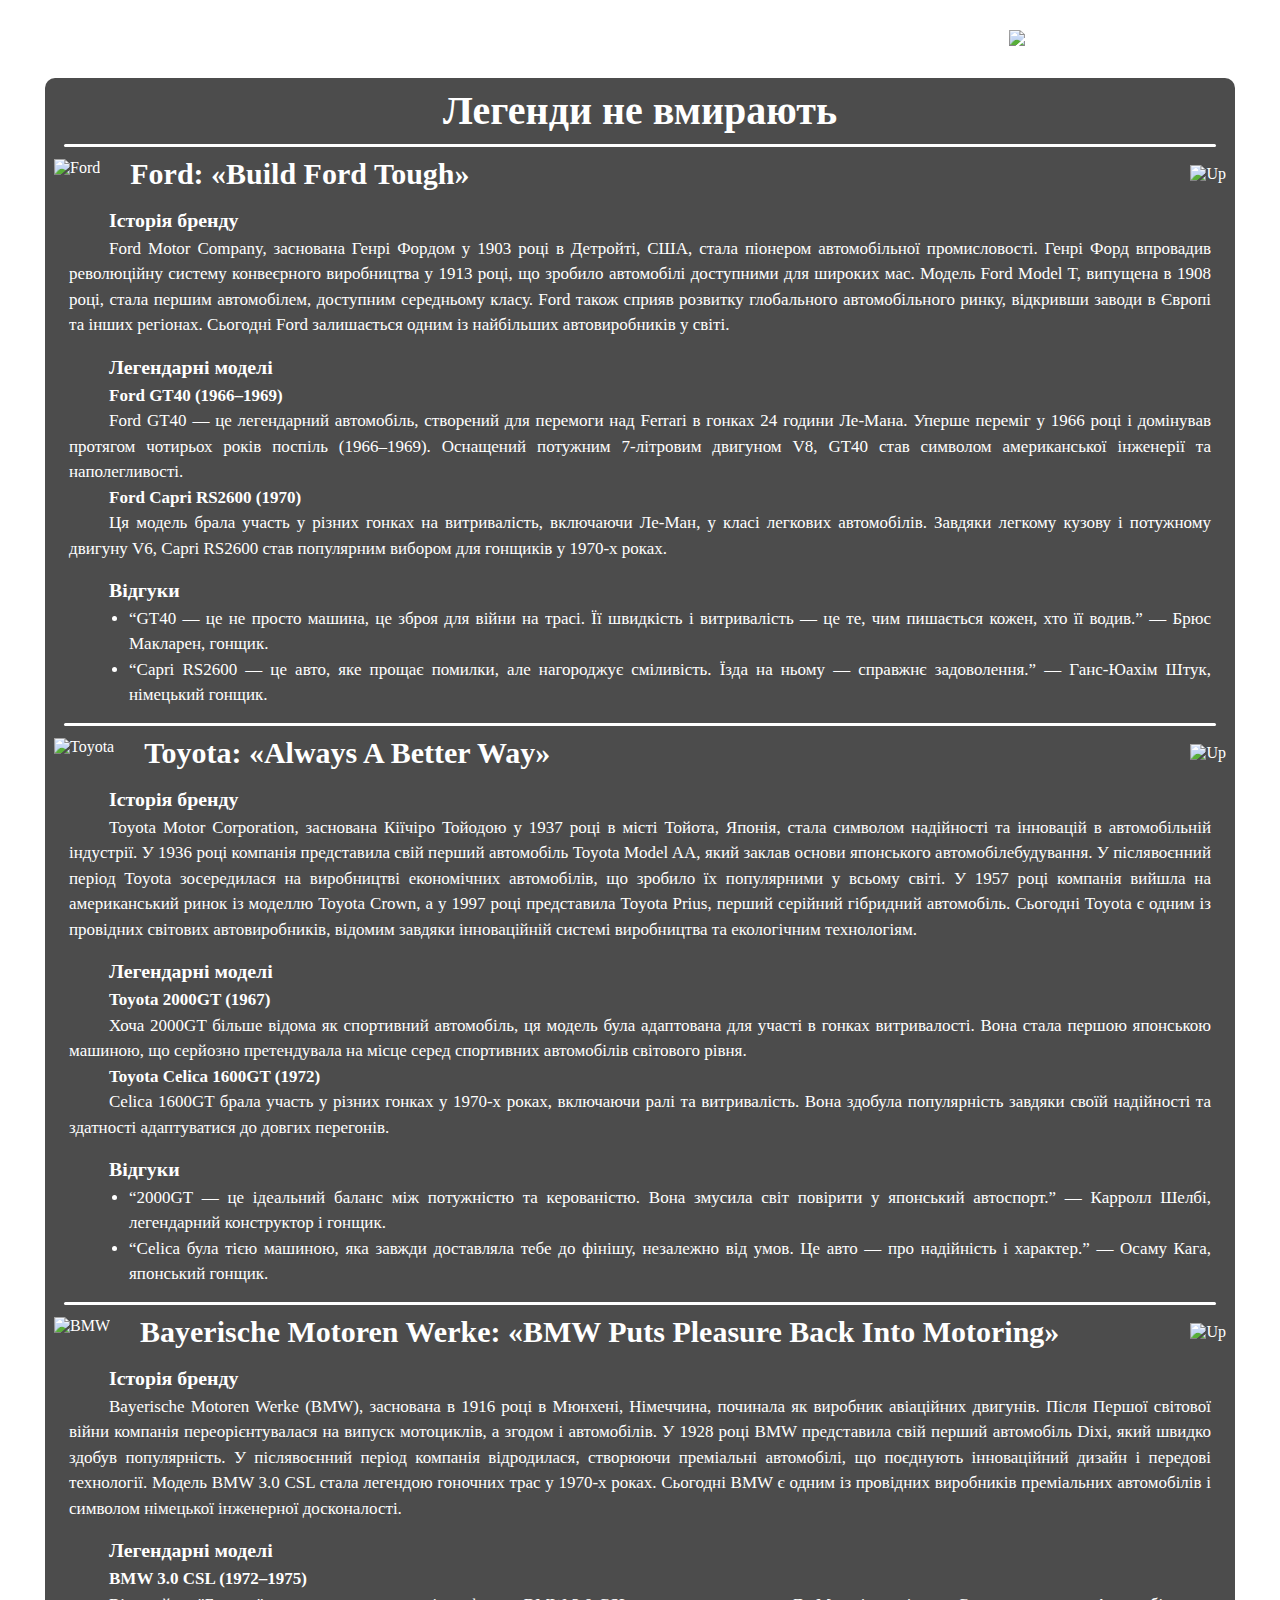
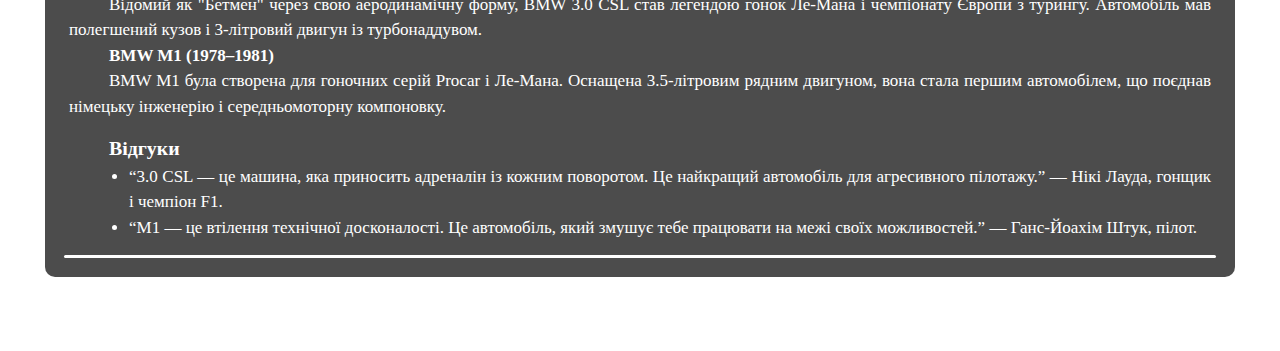
==== index.html @ 0688f24f "Add footer" ====
<!DOCTYPE html>
<html lang="en">
<head>
  <meta charset="UTF-8">
  <meta name="viewport" content="width=device-width, initial-scale=1.0">
  <link rel="stylesheet" href="./assets/css/style.css"/>
  <link type="image/x-icon" href="/assets/images/icons/AutoShop.webp" rel="shortcut icon" />
  <link type="Image/x-icon" href="./assets/images/icons/AutoShop.webp" rel="icon" />
  <title>Car Shop</title>
</head>
<body>
  <header>  
    <menu>
      <nav>
        <ul class="nav__ul">
          <li class="nav__li"><a href="#Ford">Ford</a></li>
          <li class="nav__li"><a href="#Toyota">Toyota</a></li>
          <li class="nav__li"><a href="#BMW">BMW</a></li>
        </ul>
          <a href="index.html">
            <img class="nav__logo" id="top" src="./assets/images/icons/AutoShop.webp" alt="AutoShop">
          </a>
      </nav>
    </menu>
  </header>

  <main>
    <h1 class="main_title">Легенди не вмирають</h1>
    <div class="separation"></div>
    <article>
      <section class="article__title" id="Ford">
        <img class="article__title__img" src="./assets/images/icons/Ford.png" alt="Ford">
        <h2>Ford: «Build Ford Tough»</h2>
        <a style="margin-left: auto;" href="#top"><img class="article__title__upIco" src="./assets/images/icons/upIco.png" alt="Up"></a>
      </section>
      <section class="section">
        <h3>Історія бренду</h3>
        <p>Ford Motor Company, заснована Генрі Фордом у 1903 році в Детройті, США, стала піонером автомобільної промисловості. Генрі Форд впровадив революційну систему конвеєрного виробництва у 1913 році, що зробило автомобілі доступними для широких мас. Модель Ford Model T, випущена в 1908 році, стала першим автомобілем, доступним середньому класу. Ford також сприяв розвитку глобального автомобільного ринку, відкривши заводи в Європі та інших регіонах. Сьогодні Ford залишається одним із найбільших автовиробників у світі.</p>
      </section>
      <section class="section">
        <h3>Легендарні моделі</h3>
        <h4>Ford GT40 (1966–1969)</h4>
        <p>Ford GT40 — це легендарний автомобіль, створений для перемоги над Ferrari в гонках 24 години Ле-Мана. Уперше переміг у 1966 році і домінував протягом чотирьох років поспіль (1966–1969). Оснащений потужним 7-літровим двигуном V8, GT40 став символом американської інженерії та наполегливості.</p>
        <h4>Ford Capri RS2600 (1970)</h4>
        <p>Ця модель брала участь у різних гонках на витривалість, включаючи Ле-Ман, у класі легкових автомобілів. Завдяки легкому кузову і потужному двигуну V6, Capri RS2600 став популярним вибором для гонщиків у 1970-х роках.</p>
      </section>
      <section class="section">
        <h3>Відгуки</h3>
        <ul class="section__ul">
          <li><q>GT40 — це не просто машина, це зброя для війни на трасі. Її швидкість і витривалість — це те, чим пишається кожен, хто її водив.</q> — Брюс Макларен, гонщик.</q></li>
          <li><q>Capri RS2600 — це авто, яке прощає помилки, але нагороджує сміливість. Їзда на ньому — справжнє задоволення.</q> — Ганс-Юахім Штук, німецький гонщик.</li>
        </ul>
      </section>
    </article>
    <div class="separation"></div>

    <article id="Toyota">
      <section class="article__title">
        <img class="article__title__img" src="./assets/images/icons/Toyota.png" alt="Toyota">
        <h2>Toyota: «Always A Better Way»</h2>
        <a style="margin-left: auto;" href="#top"><img class="article__title__upIco" src="./assets/images/icons/upIco.png" alt="Up"></a>
      </section>
      <section class="section">
        <h3>Історія бренду</h3>
        <p>Toyota Motor Corporation, заснована Кіїчіро Тойодою у 1937 році в місті Тойота, Японія, стала символом надійності та інновацій в автомобільній індустрії. У 1936 році компанія представила свій перший автомобіль Toyota Model AA, який заклав основи японського автомобілебудування. У післявоєнний період Toyota зосередилася на виробництві економічних автомобілів, що зробило їх популярними у всьому світі. У 1957 році компанія вийшла на американський ринок із моделлю Toyota Crown, а у 1997 році представила Toyota Prius, перший серійний гібридний автомобіль. Сьогодні Toyota є одним із провідних світових автовиробників, відомим завдяки інноваційній системі виробництва та екологічним технологіям.</p>
      </section>
      <section class="section">
        <h3>Легендарні моделі</h3>
        <h4>Toyota 2000GT (1967)</h4>
        <p>Хоча 2000GT більше відома як спортивний автомобіль, ця модель була адаптована для участі в гонках витривалості. Вона стала першою японською машиною, що серйозно претендувала на місце серед спортивних автомобілів світового рівня.</p>
        <h4>Toyota Celica 1600GT (1972)</h4>
        <p>Celica 1600GT брала участь у різних гонках у 1970-х роках, включаючи ралі та витривалість. Вона здобула популярність завдяки своїй надійності та здатності адаптуватися до довгих перегонів.</p>
      </section>
      <section class="section">
        <h3>Відгуки</h3>
        <ul class="section__ul">
          <li><q>2000GT — це ідеальний баланс між потужністю та керованістю. Вона змусила світ повірити у японський автоспорт.</q> — Карролл Шелбі, легендарний конструктор і гонщик.</q></li>
          <li><q>Celica була тією машиною, яка завжди доставляла тебе до фінішу, незалежно від умов. Це авто — про надійність і характер.</q> — Осаму Кага, японський гонщик.</li>
        </ul>
      </section>
    </article>
    <div class="separation"></div>

    <article id="BMW">
      <section class="article__title">
        <img class="article__title__img" src="./assets/images/icons/BMW.png" alt="BMW">
        <h2>Bayerische Motoren Werke: «BMW Puts Pleasure Back Into Motoring»</h2>
        <a style="margin-left: auto;" href="#top"><img class="article__title__upIco" src="./assets/images/icons/upIco.png" alt="Up"></a>
      </section>
      <section class="section">
        <h3>Історія бренду</h3>
        <p>Bayerische Motoren Werke (BMW), заснована в 1916 році в Мюнхені, Німеччина, починала як виробник авіаційних двигунів. Після Першої світової війни компанія переорієнтувалася на випуск мотоциклів, а згодом і автомобілів. У 1928 році BMW представила свій перший автомобіль Dixi, який швидко здобув популярність. У післявоєнний період компанія відродилася, створюючи преміальні автомобілі, що поєднують інноваційний дизайн і передові технології. Модель BMW 3.0 CSL стала легендою гоночних трас у 1970-х роках. Сьогодні BMW є одним із провідних виробників преміальних автомобілів і символом німецької інженерної досконалості.</p>
      </section>
      <section class="section">
        <h3>Легендарні моделі</h3>
        <h4>BMW 3.0 CSL (1972–1975)</h4>
        <p>Відомий як "Бетмен" через свою аеродинамічну форму, BMW 3.0 CSL став легендою гонок Ле-Мана і чемпіонату Європи з турингу. Автомобіль мав полегшений кузов і 3-літровий двигун із турбонаддувом.</p>
        <h4>BMW M1 (1978–1981)</h4>
        <p>BMW M1 була створена для гоночних серій Procar і Ле-Мана. Оснащена 3.5-літровим рядним двигуном, вона стала першим автомобілем, що поєднав німецьку інженерію і середньомоторну компоновку.</p>
      </section>
      <section class="section">
        <h3>Відгуки</h3>
        <ul class="section__ul">
          <li><q>3.0 CSL — це машина, яка приносить адреналін із кожним поворотом. Це найкращий автомобіль для агресивного пілотажу.</q> — Нікі Лауда, гонщик і чемпіон F1.</q></li>
          <li><q>M1 — це втілення технічної досконалості. Це автомобіль, який змушує тебе працювати на межі своїх можливостей.</q> — Ганс-Йоахім Штук, пілот.</li>
        </ul>
      </section>
    </article>
    <div class="separation"></div>
    
  </main>

  <footer>
    <div>
      <h4>Адреса:</h4>
      <a target="_blank" href="https://www.google.com/search?client=opera-gx&q=%D0%94%D0%BD%D1%96%D0%BF%D1%80%D0%BE%D0%BF%D0%B5%D1%82%D1%80%D0%BE%D0%B2%D1%81%D1%8C%D0%BA%D0%B0+%D0%BE%D0%B1%D0%BB%D0%B0%D1%81%D1%82%D1%8C%2C+%D0%BC%D1%96%D1%81%D1%82%D0%BE+%D0%94%D0%BD%D1%96%D0%BF%D1%80%D0%BE%2C+%D0%BF%D1%80%D0%BE%D0%B2.+%D0%9F%D0%B0%D1%82%D0%BE%D1%80%D0%B6%D0%B8%D0%BD%D1%81%D1%8C%D0%BA%D0%BE%D0%B3%D0%BE%2C+94&sourceid=opera&ie=UTF-8&oe=UTF-8">Дніпропетровська область, місто Дніпро, пров. Паторжинського, 94</a>
    </div>
    <div>
      <h4>Контактні дані:</h4>
      <ul>
        <li><a href="tel:+380964523412">+380964523412</a></li>
        <li><a href="mailto:OldCarShop@gmail.com">OldCarShop@gmail.com</a></li>
      </ul>
    </div>
    <div>
      <h4>Сайт:</h4>
      <a target="_blank" href="http://127.0.0.1:5500">www.CarShop.com</a>
    </div>
  </footer>
</body>
</html>
---- assets/css/style.css ----
* {
    padding: 0;
    margin: 0;
    border: 0;
  }

body{
    background-attachment: fixed;
    background-image: url("../images/background/photo-1442188950719-e8a67aea613a.jpg");
    background-size: cover;
    background-position: center;
    color: white;
}

main{
    margin-left: 5vh;
    margin-right: 5vh;
    white-space: 10px;
    background: rgba(0, 0, 0, 0.7);
    padding: 1vh;
    border-radius: 10px;
}

nav{
    display: flex;
    justify-content: space-between;
    align-items: center;
    margin: 10px;   
}

ul{
    list-style-type:  none;
    padding-inline-start: none;
}

h1{
    font-size: 40px;
    text-align: center;
}

h2{
    font-size: 30px;
    text-align: center;
}

a{
    text-decoration: none;
    color: inherit;
    cursor: pointer;
}

.nav__ul{
    display: flex;
    justify-content: space-between;
    align-items: center;
    margin-left: 10vh;
    text-size-adjust: 100px;
}

.nav__li{
    margin-right: 15vh;
    font-size: 50px;
    font-family: 'Franklin Gothic Medium', 'Arial Narrow', Arial, sans-serif;
}

.nav__logo{
    margin-right: 180px;
    width: 100px;
    height: 100px;
}

.separation{
    height: 3px;
    background: white;
    border-radius: 19px;
    margin: 10px;
}

.article__title{
    display: flex;
    align-items: center;
    gap: 30px;
    justify-content: space-between;
}

.article__title__img{
    height: calc(30px * 1);
    object-fit: contain;
}

.article__title__upIco{
    height: calc(30px * 1);
    object-fit: contain;
    margin-left: auto;
}

.section{
    margin: 15px;
    text-align: justify;
    font-size: 17px;
    text-indent: 40px;
    line-height: 1.5;
}

.section__ul{
    list-style-type: disc;
    padding-inline-start: 10px;
    text-indent: 0px;
    margin-left: 50px;
}

footer{
    display: flex;
    justify-content: space-between;
    align-items: center;
    max-width: 100%;
    padding-top: 10px;
    padding-bottom: 10px;
    margin-left: 5vh;
    margin-right: 5vh;
  }
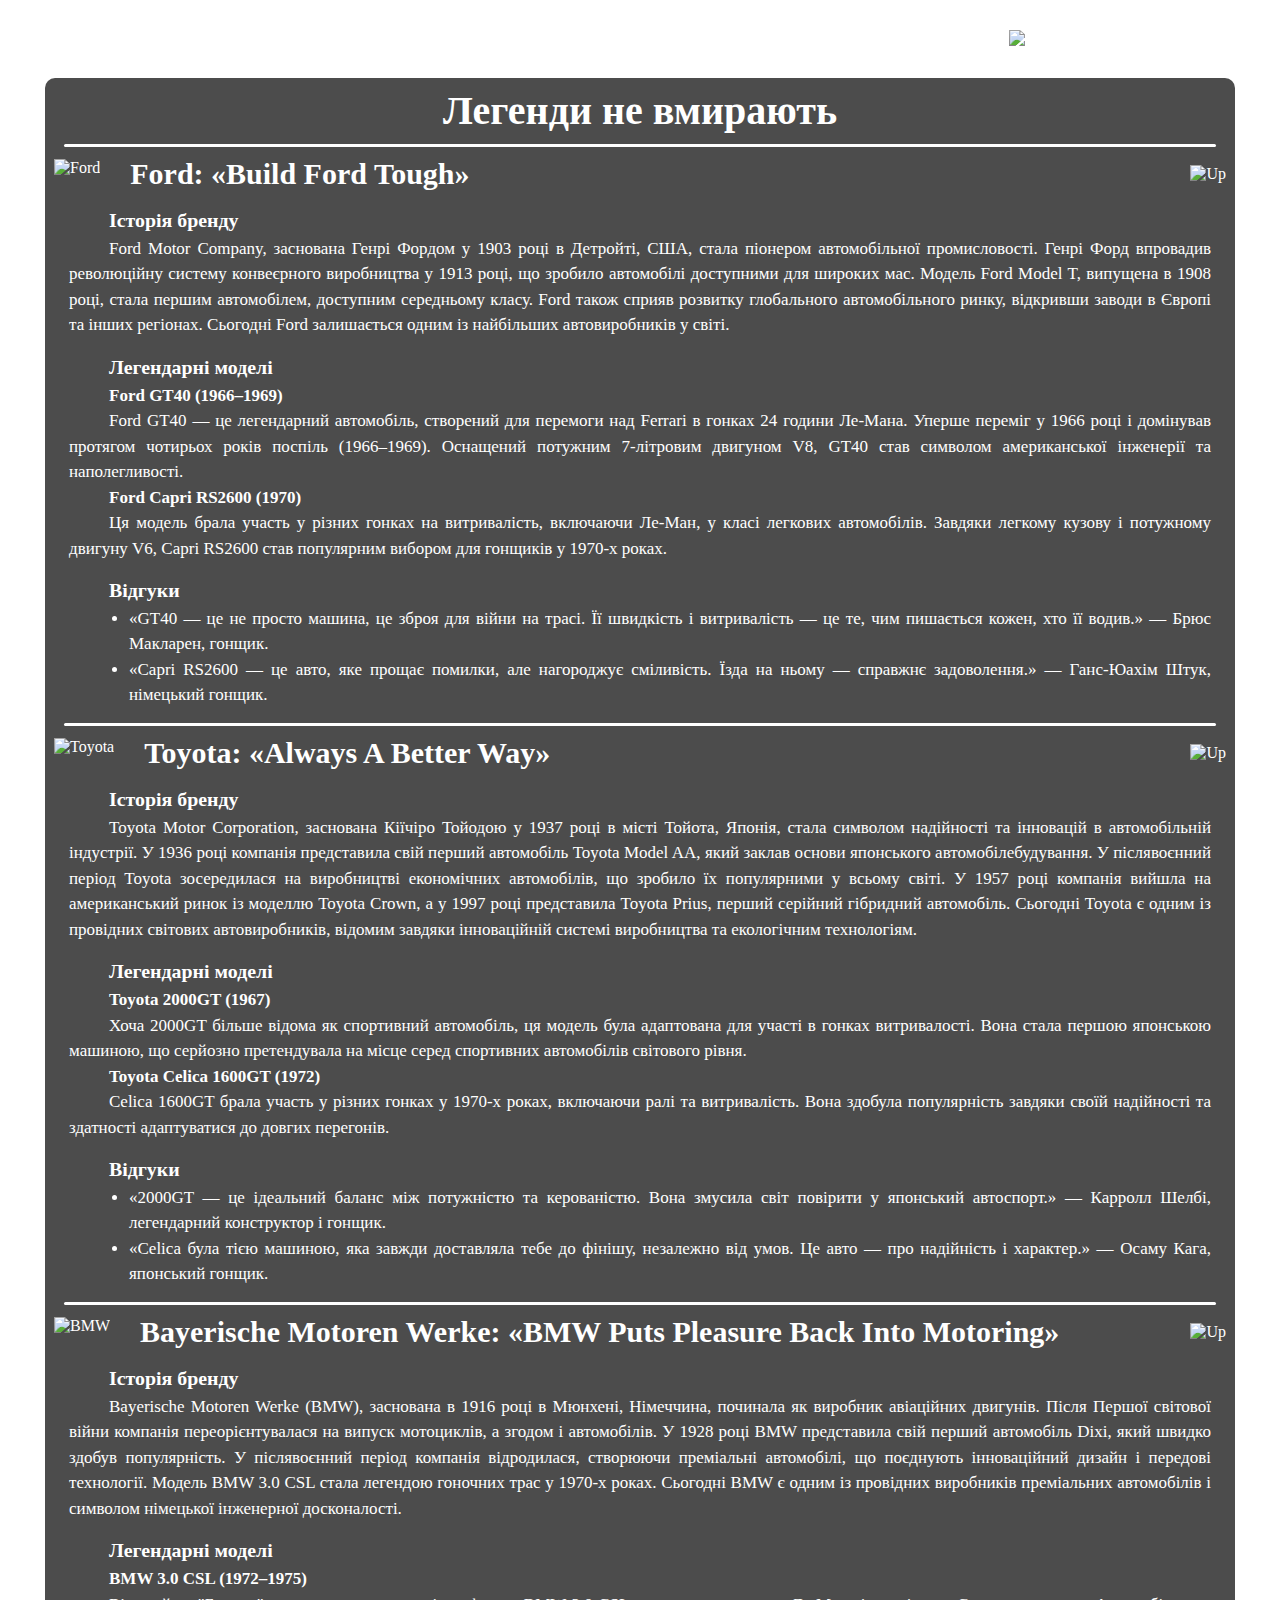
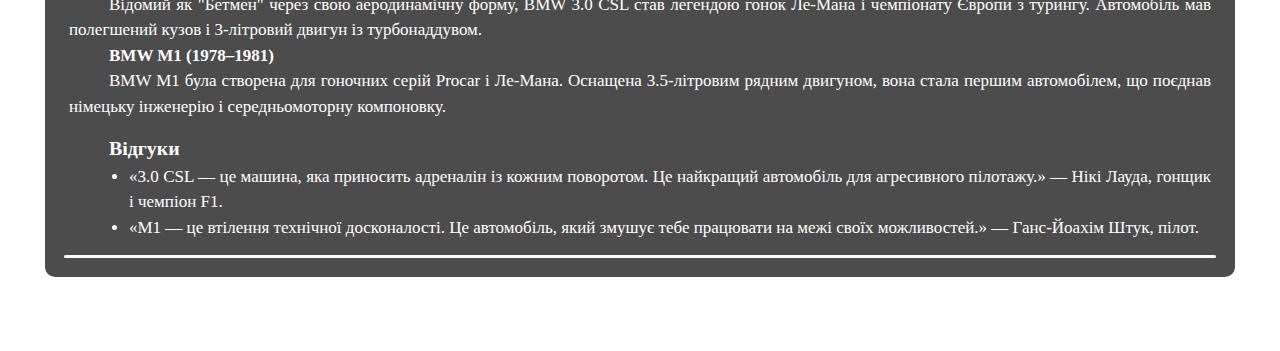
==== commit 2649ee00: "Fix validation errors" ====
--- a/index.html
+++ b/index.html
@@ -1,16 +1,15 @@
 <!DOCTYPE html>
-<html lang="en">
+<html lang="uk">
 <head>
   <meta charset="UTF-8">
   <meta name="viewport" content="width=device-width, initial-scale=1.0">
-  <link rel="stylesheet" href="./assets/css/style.css"/>
-  <link type="image/x-icon" href="/assets/images/icons/AutoShop.webp" rel="shortcut icon" />
-  <link type="Image/x-icon" href="./assets/images/icons/AutoShop.webp" rel="icon" />
+  <link rel="stylesheet" href="./assets/css/style.css">
+  <link type="image/x-icon" href="/assets/images/icons/AutoShop.webp" rel="shortcut icon">
+  <link type="Image/x-icon" href="./assets/images/icons/AutoShop.webp" rel="icon">
   <title>Car Shop</title>
 </head>
 <body>
   <header>  
-    <menu>
       <nav>
         <ul class="nav__ul">
           <li class="nav__li"><a href="#Ford">Ford</a></li>
@@ -21,7 +20,6 @@
             <img class="nav__logo" id="top" src="./assets/images/icons/AutoShop.webp" alt="AutoShop">
           </a>
       </nav>
-    </menu>
   </header>
 
   <main>
@@ -47,7 +45,7 @@
       <section class="section">
         <h3>Відгуки</h3>
         <ul class="section__ul">
-          <li><q>GT40 — це не просто машина, це зброя для війни на трасі. Її швидкість і витривалість — це те, чим пишається кожен, хто її водив.</q> — Брюс Макларен, гонщик.</q></li>
+          <li><q>GT40 — це не просто машина, це зброя для війни на трасі. Її швидкість і витривалість — це те, чим пишається кожен, хто її водив.</q> — Брюс Макларен, гонщик.</li>
           <li><q>Capri RS2600 — це авто, яке прощає помилки, але нагороджує сміливість. Їзда на ньому — справжнє задоволення.</q> — Ганс-Юахім Штук, німецький гонщик.</li>
         </ul>
       </section>
@@ -74,7 +72,7 @@
       <section class="section">
         <h3>Відгуки</h3>
         <ul class="section__ul">
-          <li><q>2000GT — це ідеальний баланс між потужністю та керованістю. Вона змусила світ повірити у японський автоспорт.</q> — Карролл Шелбі, легендарний конструктор і гонщик.</q></li>
+          <li><q>2000GT — це ідеальний баланс між потужністю та керованістю. Вона змусила світ повірити у японський автоспорт.</q> — Карролл Шелбі, легендарний конструктор і гонщик.</li>
           <li><q>Celica була тією машиною, яка завжди доставляла тебе до фінішу, незалежно від умов. Це авто — про надійність і характер.</q> — Осаму Кага, японський гонщик.</li>
         </ul>
       </section>
@@ -101,7 +99,7 @@
       <section class="section">
         <h3>Відгуки</h3>
         <ul class="section__ul">
-          <li><q>3.0 CSL — це машина, яка приносить адреналін із кожним поворотом. Це найкращий автомобіль для агресивного пілотажу.</q> — Нікі Лауда, гонщик і чемпіон F1.</q></li>
+          <li><q>3.0 CSL — це машина, яка приносить адреналін із кожним поворотом. Це найкращий автомобіль для агресивного пілотажу.</q> — Нікі Лауда, гонщик і чемпіон F1.</li>
           <li><q>M1 — це втілення технічної досконалості. Це автомобіль, який змушує тебе працювати на межі своїх можливостей.</q> — Ганс-Йоахім Штук, пілот.</li>
         </ul>
       </section>
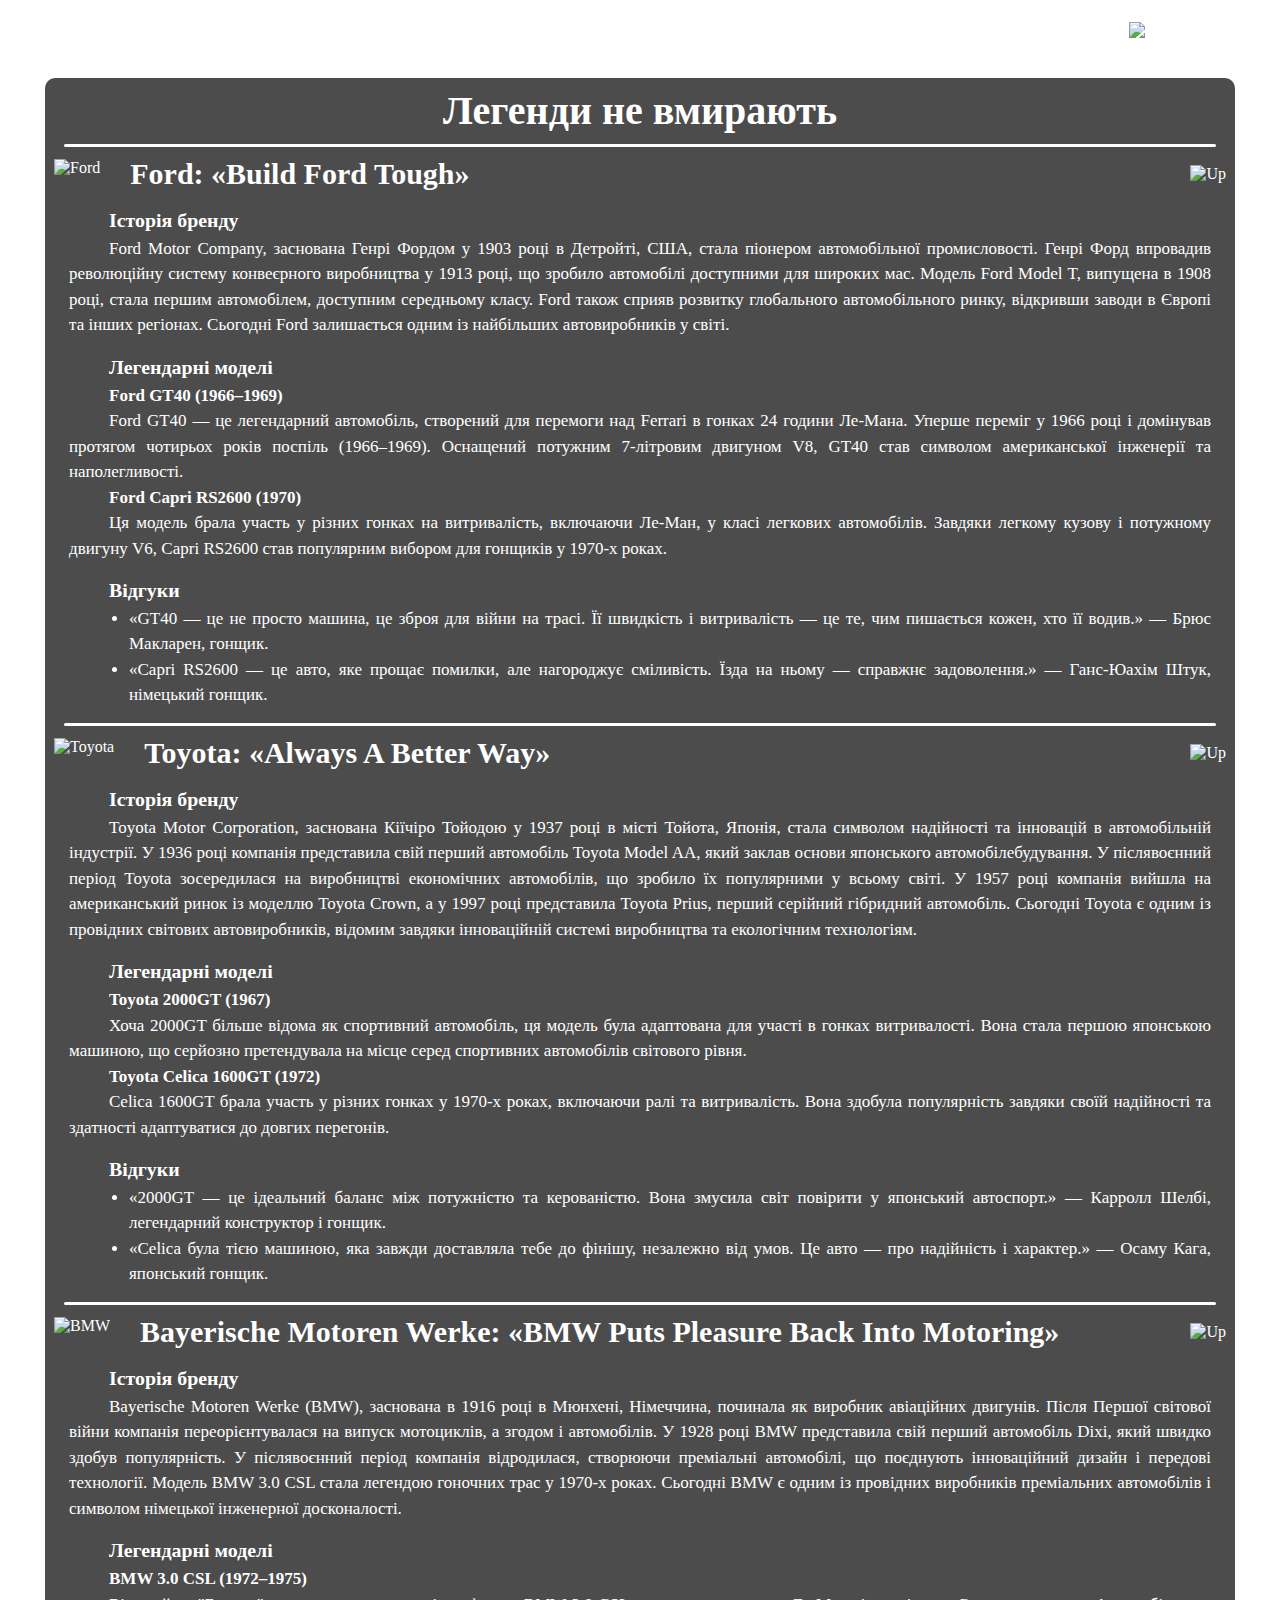
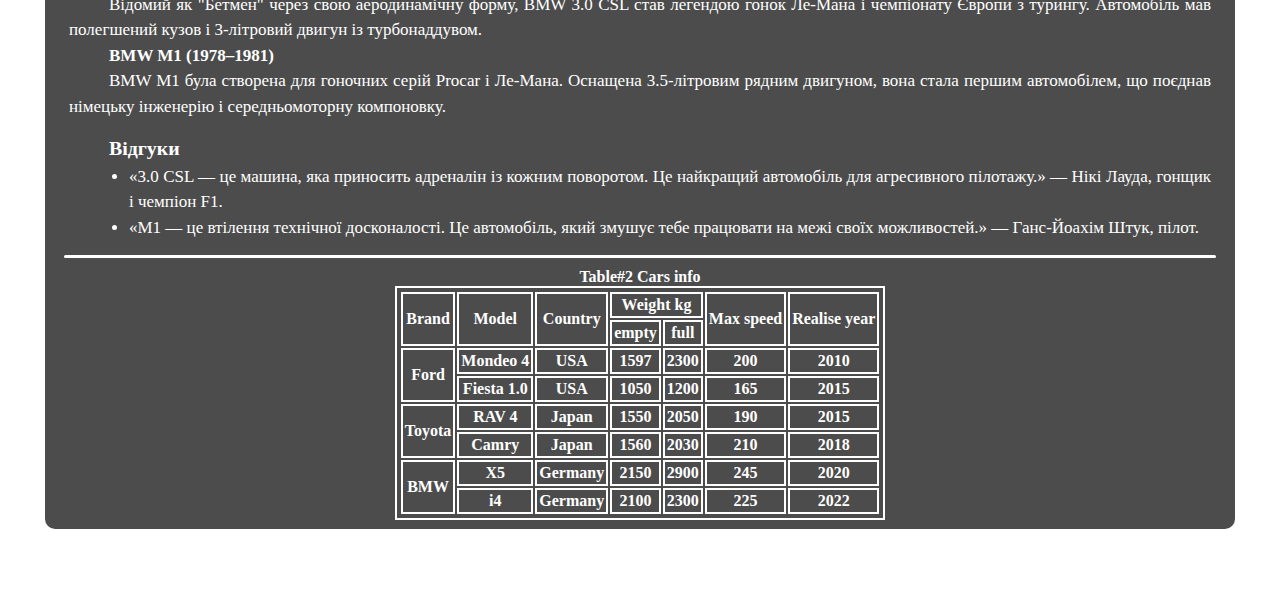
==== commit 97be01c0: "Add table and form page" ====
--- a/index.html
+++ b/index.html
@@ -12,9 +12,10 @@
   <header>  
       <nav>
         <ul class="nav__ul">
-          <li class="nav__li"><a href="#Ford">Ford</a></li>
-          <li class="nav__li"><a href="#Toyota">Toyota</a></li>
-          <li class="nav__li"><a href="#BMW">BMW</a></li>
+          <li class="nav__li"><a href="./index.html#Ford">Ford</a></li>
+          <li class="nav__li"><a href="./index.html#Toyota">Toyota</a></li>
+          <li class="nav__li"><a href="./index.html#BMW">BMW</a></li>
+          <li class="nav__li"><a href="./form.html">Form</a></li>
         </ul>
           <a href="index.html">
             <img class="nav__logo" id="top" src="./assets/images/icons/AutoShop.webp" alt="AutoShop">
@@ -106,8 +107,82 @@
     </article>
     <div class="separation"></div>
     
+    
+    <div class="tableContainer">
+    <table>
+      <caption><p>Table#2 Cars info</p></caption>
+      <thead>
+        <tr>
+          <th rowspan="2">Brand</th>
+          <th rowspan="2">Model</th>
+          <th rowspan="2">Country</th>
+          <th colspan="2">Weight kg</th>
+          <th rowspan="2">Max speed</th>
+          <th rowspan="2">Realise year</th>
+        </tr>
+        <tr>
+          <th>empty</th>
+          <th>full</th>
+        </tr>
+      </thead>
+      <tbody>
+        <tr>
+          <th rowspan="2">Ford</th>
+          <td>Mondeo 4</td>
+          <td>USA</td>
+          <td>1597</td>
+          <td>2300</td>
+          <td>200</td>
+          <td>2010</td>
+        </tr>
+        <tr>
+          <td>Fiesta 1.0</td>
+          <td>USA</td>
+          <td>1050</td>
+          <td>1200</td>
+          <td>165</td>
+          <td>2015</td>
+        </tr>
+        <tr>
+          <th rowspan="2">Toyota</th>
+          <td>RAV 4</td>
+          <td>Japan</td>
+          <td>1550</td>
+          <td>2050</td>
+          <td>190</td>
+          <td>2015</td>
+        </tr>
+        <tr>
+          <td>Camry</td>
+          <td>Japan</td>
+          <td>1560</td>
+          <td>2030</td>
+          <td>210</td>
+          <td>2018</td>
+        </tr>
+        <tr>
+          <th rowspan="2">BMW</th>
+          <td>X5</td>
+          <td>Germany</td>
+          <td>2150</td>
+          <td>2900</td>
+          <td>245</td>
+          <td>2020</td>
+        </tr>
+        <tr>
+          <td>i4</td>
+          <td>Germany</td>
+          <td>2100</td>
+          <td>2300</td>
+          <td>225</td>
+          <td>2022</td>
+        </tr>
+      </tbody>
+    </table>
+    </div>
+
+
   </main>
-
   <footer>
     <div>
       <h4>Адреса:</h4>
@@ -126,4 +201,4 @@
     </div>
   </footer>
 </body>
-</html>
+</html>--- a/assets/css/style.css
+++ b/assets/css/style.css
@@ -15,7 +15,6 @@
 main{
     margin-left: 5vh;
     margin-right: 5vh;
-    white-space: 10px;
     background: rgba(0, 0, 0, 0.7);
     padding: 1vh;
     border-radius: 10px;
@@ -30,7 +29,7 @@
 
 ul{
     list-style-type:  none;
-    padding-inline-start: none;
+    padding-left: 0;
 }
 
 h1{
@@ -46,7 +45,6 @@
 a{
     text-decoration: none;
     color: inherit;
-    cursor: pointer;
 }
 
 .nav__ul{
@@ -54,7 +52,6 @@
     justify-content: space-between;
     align-items: center;
     margin-left: 10vh;
-    text-size-adjust: 100px;
 }
 
 .nav__li{
@@ -84,12 +81,12 @@
 }
 
 .article__title__img{
-    height: calc(30px * 1);
+    height: 30px;
     object-fit: contain;
 }
 
 .article__title__upIco{
-    height: calc(30px * 1);
+    height: 30px;
     object-fit: contain;
     margin-left: auto;
 }
@@ -104,7 +101,7 @@
 
 .section__ul{
     list-style-type: disc;
-    padding-inline-start: 10px;
+    padding-left: 10px;
     text-indent: 0px;
     margin-left: 50px;
 }
@@ -118,4 +115,28 @@
     padding-bottom: 10px;
     margin-left: 5vh;
     margin-right: 5vh;
-  }+}
+
+table, th, td {
+    border:2px solid white;
+    text-align: center;
+    font-weight: bold;
+    padding: 2px;
+}
+
+.tableContainer {
+    display: flex;
+    justify-content: center;
+}
+
+.formContainer {
+    display: flex;
+    justify-content: center;
+}
+.folmElement{
+
+}
+
+fieldset {
+    border: 1px solid white;
+}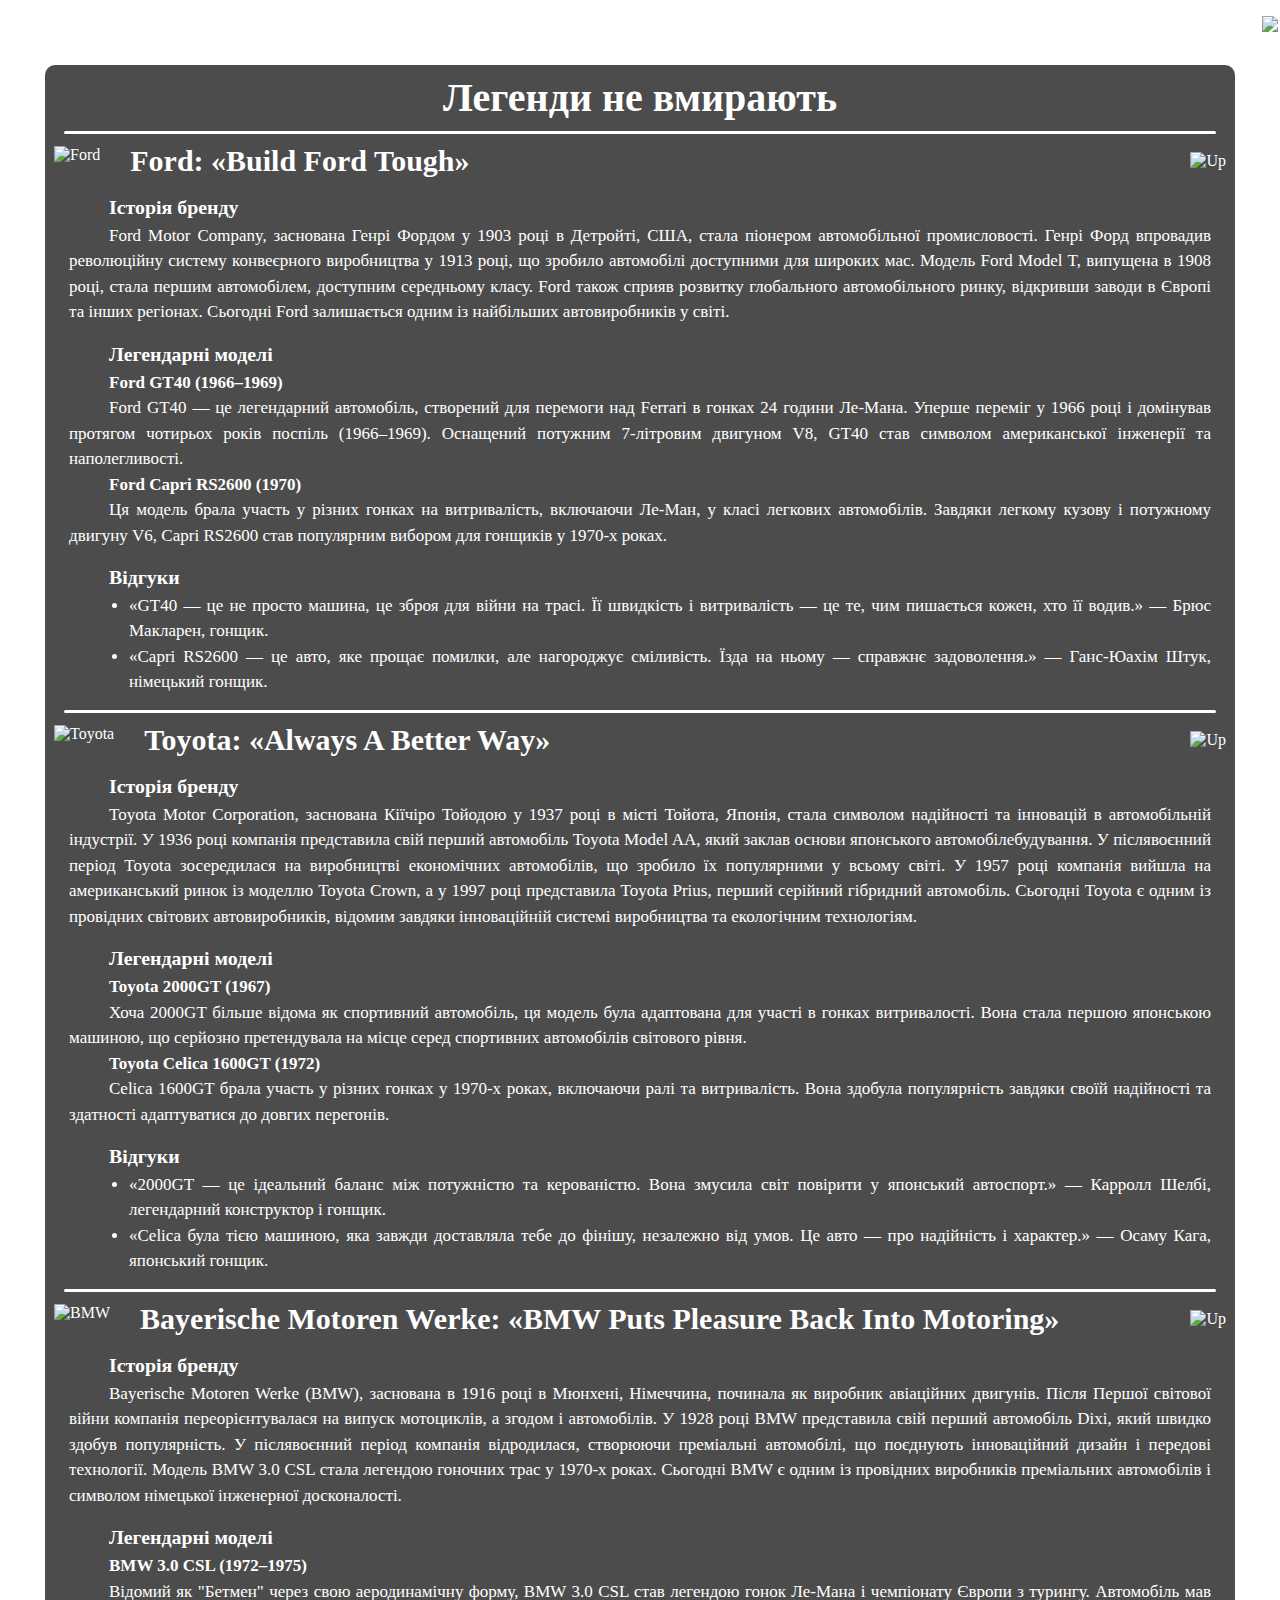
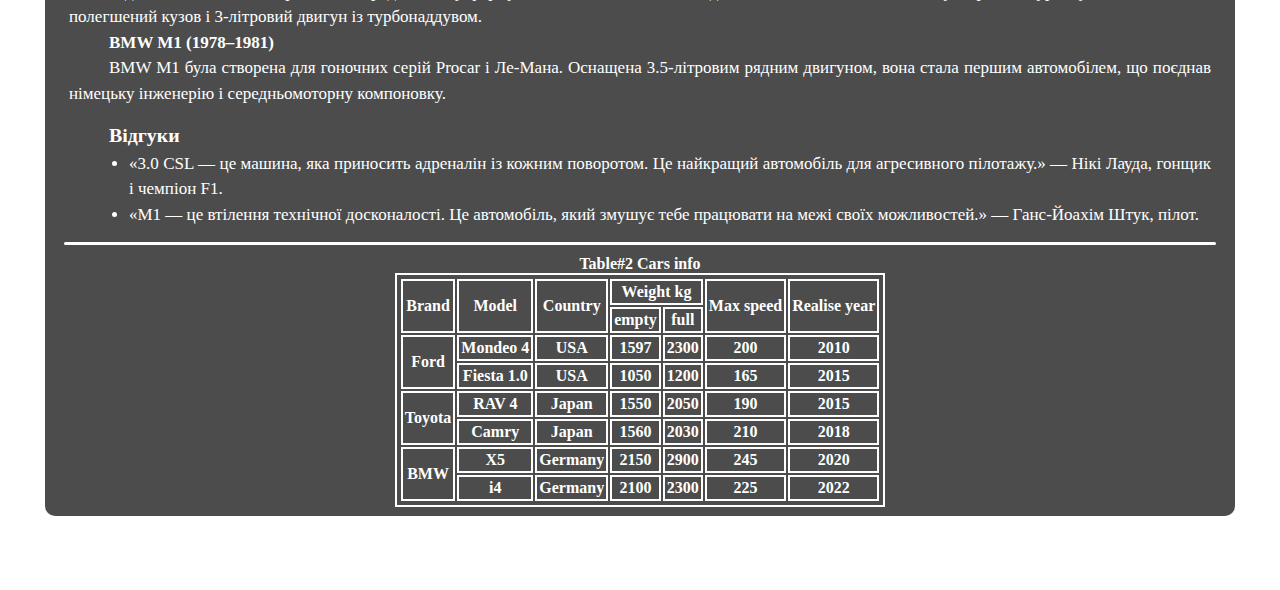
==== commit 62449ad1: "Completed form + add table to navigation" ====
--- a/index.html
+++ b/index.html
@@ -15,6 +15,7 @@
           <li class="nav__li"><a href="./index.html#Ford">Ford</a></li>
           <li class="nav__li"><a href="./index.html#Toyota">Toyota</a></li>
           <li class="nav__li"><a href="./index.html#BMW">BMW</a></li>
+          <li class="nav__li"><a href="./index.html#table">Table</a></li>
           <li class="nav__li"><a href="./form.html">Form</a></li>
         </ul>
           <a href="index.html">
@@ -108,7 +109,7 @@
     <div class="separation"></div>
     
     
-    <div class="tableContainer">
+    <div class="tableContainer" id="table">
     <table>
       <caption><p>Table#2 Cars info</p></caption>
       <thead>
--- a/assets/css/style.css
+++ b/assets/css/style.css
@@ -1,10 +1,14 @@
 * {
     padding: 0;
     margin: 0;
-    border: 0;
-  }
+}
 
-body{
+button {
+   padding: 1px;
+   margin: 5px;
+}
+
+body {
     background-attachment: fixed;
     background-image: url("../images/background/photo-1442188950719-e8a67aea613a.jpg");
     background-size: cover;
@@ -12,7 +16,7 @@
     color: white;
 }
 
-main{
+main {
     margin-left: 5vh;
     margin-right: 5vh;
     background: rgba(0, 0, 0, 0.7);
@@ -20,78 +24,78 @@
     border-radius: 10px;
 }
 
-nav{
+nav {
     display: flex;
     justify-content: space-between;
     align-items: center;
     margin: 10px;   
 }
 
-ul{
+ul {
     list-style-type:  none;
     padding-left: 0;
 }
 
-h1{
+h1 {
     font-size: 40px;
     text-align: center;
 }
 
-h2{
+h2 {
     font-size: 30px;
     text-align: center;
 }
 
-a{
+a {
     text-decoration: none;
     color: inherit;
 }
 
-.nav__ul{
+.nav__ul {
     display: flex;
     justify-content: space-between;
     align-items: center;
     margin-left: 10vh;
 }
 
-.nav__li{
+.nav__li {
     margin-right: 15vh;
-    font-size: 50px;
+    font-size: 40px;
     font-family: 'Franklin Gothic Medium', 'Arial Narrow', Arial, sans-serif;
 }
 
-.nav__logo{
+.nav__logo {
     margin-right: 180px;
     width: 100px;
     height: 100px;
 }
 
-.separation{
+.separation {
     height: 3px;
     background: white;
     border-radius: 19px;
     margin: 10px;
 }
 
-.article__title{
+.article__title {
     display: flex;
     align-items: center;
     gap: 30px;
     justify-content: space-between;
 }
 
-.article__title__img{
+.article__title__img {
     height: 30px;
     object-fit: contain;
 }
 
-.article__title__upIco{
+.article__title__upIco {
     height: 30px;
     object-fit: contain;
     margin-left: auto;
 }
 
-.section{
+.section {
     margin: 15px;
     text-align: justify;
     font-size: 17px;
@@ -99,14 +103,14 @@
     line-height: 1.5;
 }
 
-.section__ul{
+.section__ul {
     list-style-type: disc;
     padding-left: 10px;
     text-indent: 0px;
     margin-left: 50px;
 }
 
-footer{
+footer {
     display: flex;
     justify-content: space-between;
     align-items: center;
@@ -124,6 +128,23 @@
     padding: 2px;
 }
 
+legend {
+    margin-left: 5px;
+    padding: 0 5px 0 5px;
+    font-weight: bold;
+}
+
+fieldset {
+    border: 1px solid white;
+}
+
+datalist {
+    display: flex;
+    justify-content: space-between;
+    color: white;
+    font-size: 10px;
+}
+
 .tableContainer {
     display: flex;
     justify-content: center;
@@ -133,10 +154,19 @@
     display: flex;
     justify-content: center;
 }
-.folmElement{
-
+.folmElement {
+    padding: 5px;
+    margin: 1px;
 }
 
-fieldset {
-    border: 1px solid white;
+.formRange {
+    width: 100%;
+}
+
+.formAddress {
+    vertical-align: top;
+}
+
+.displayNone{
+    display: none;
 }